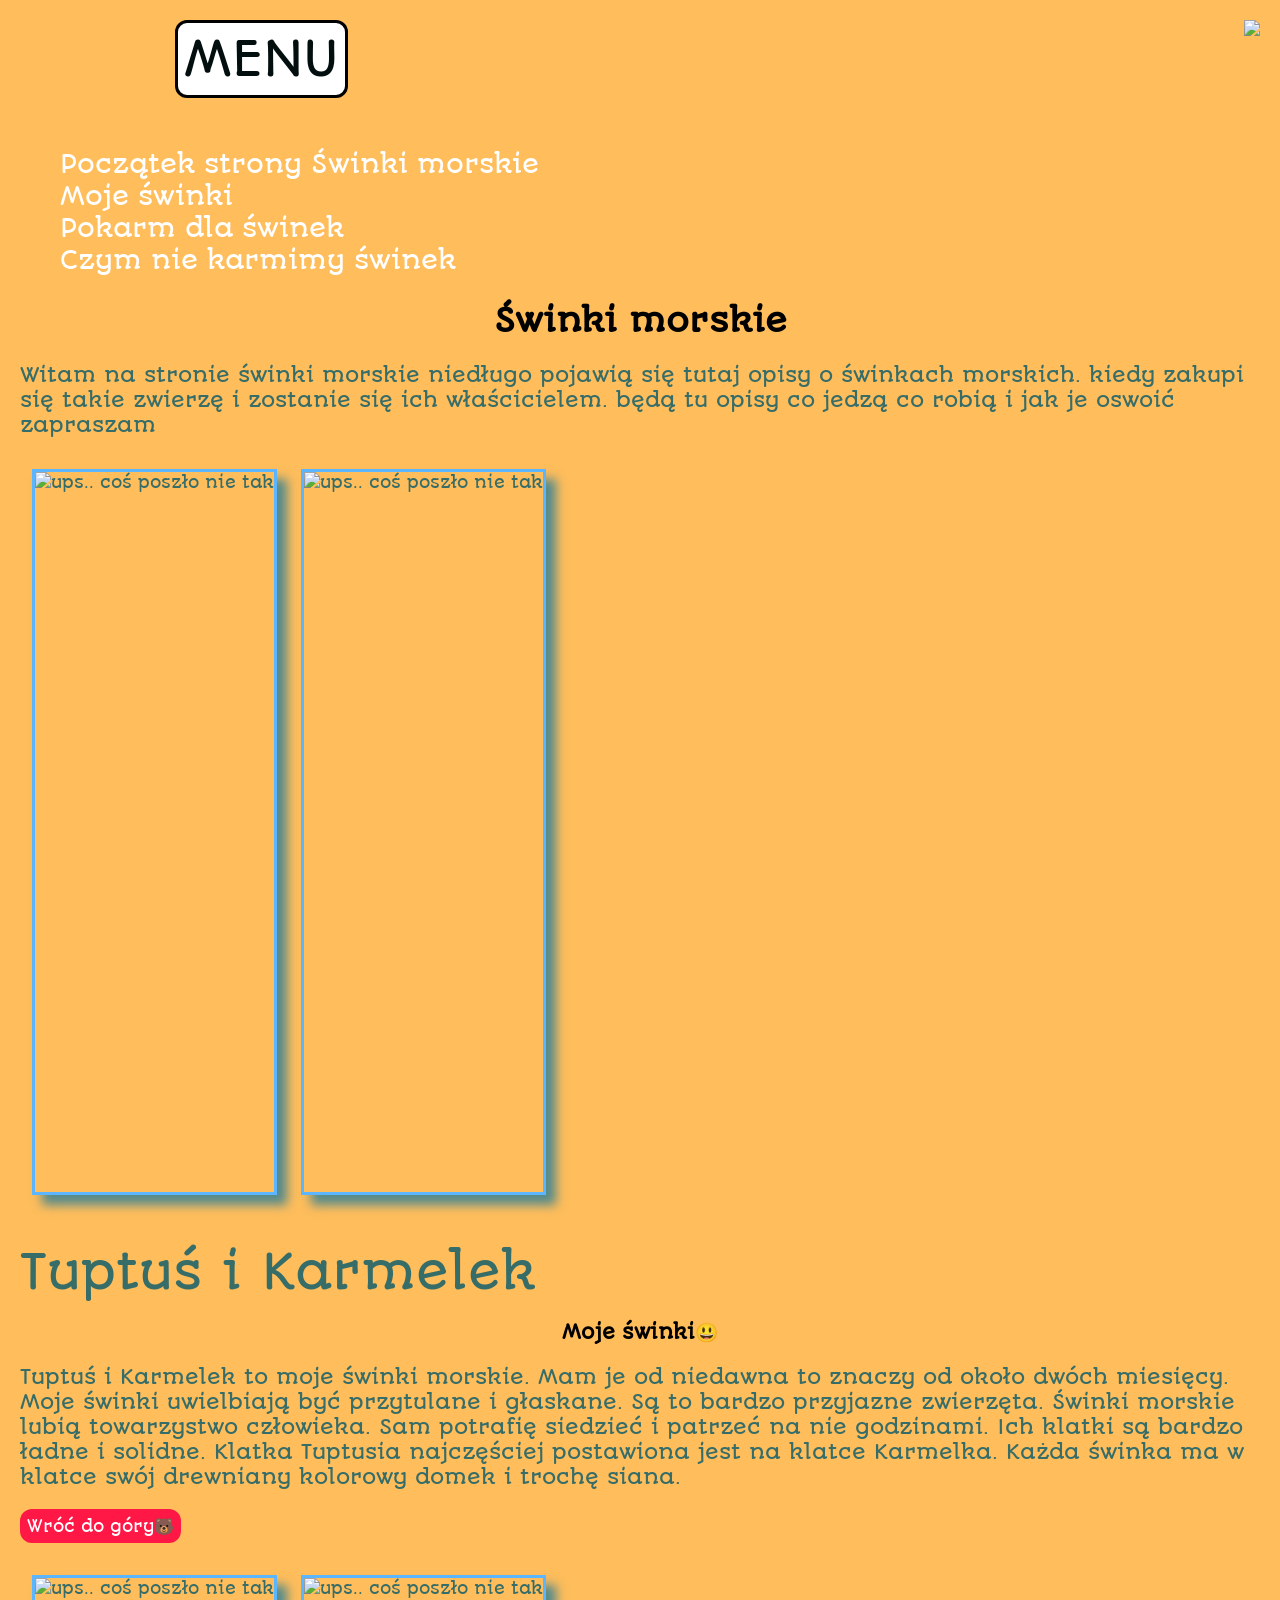
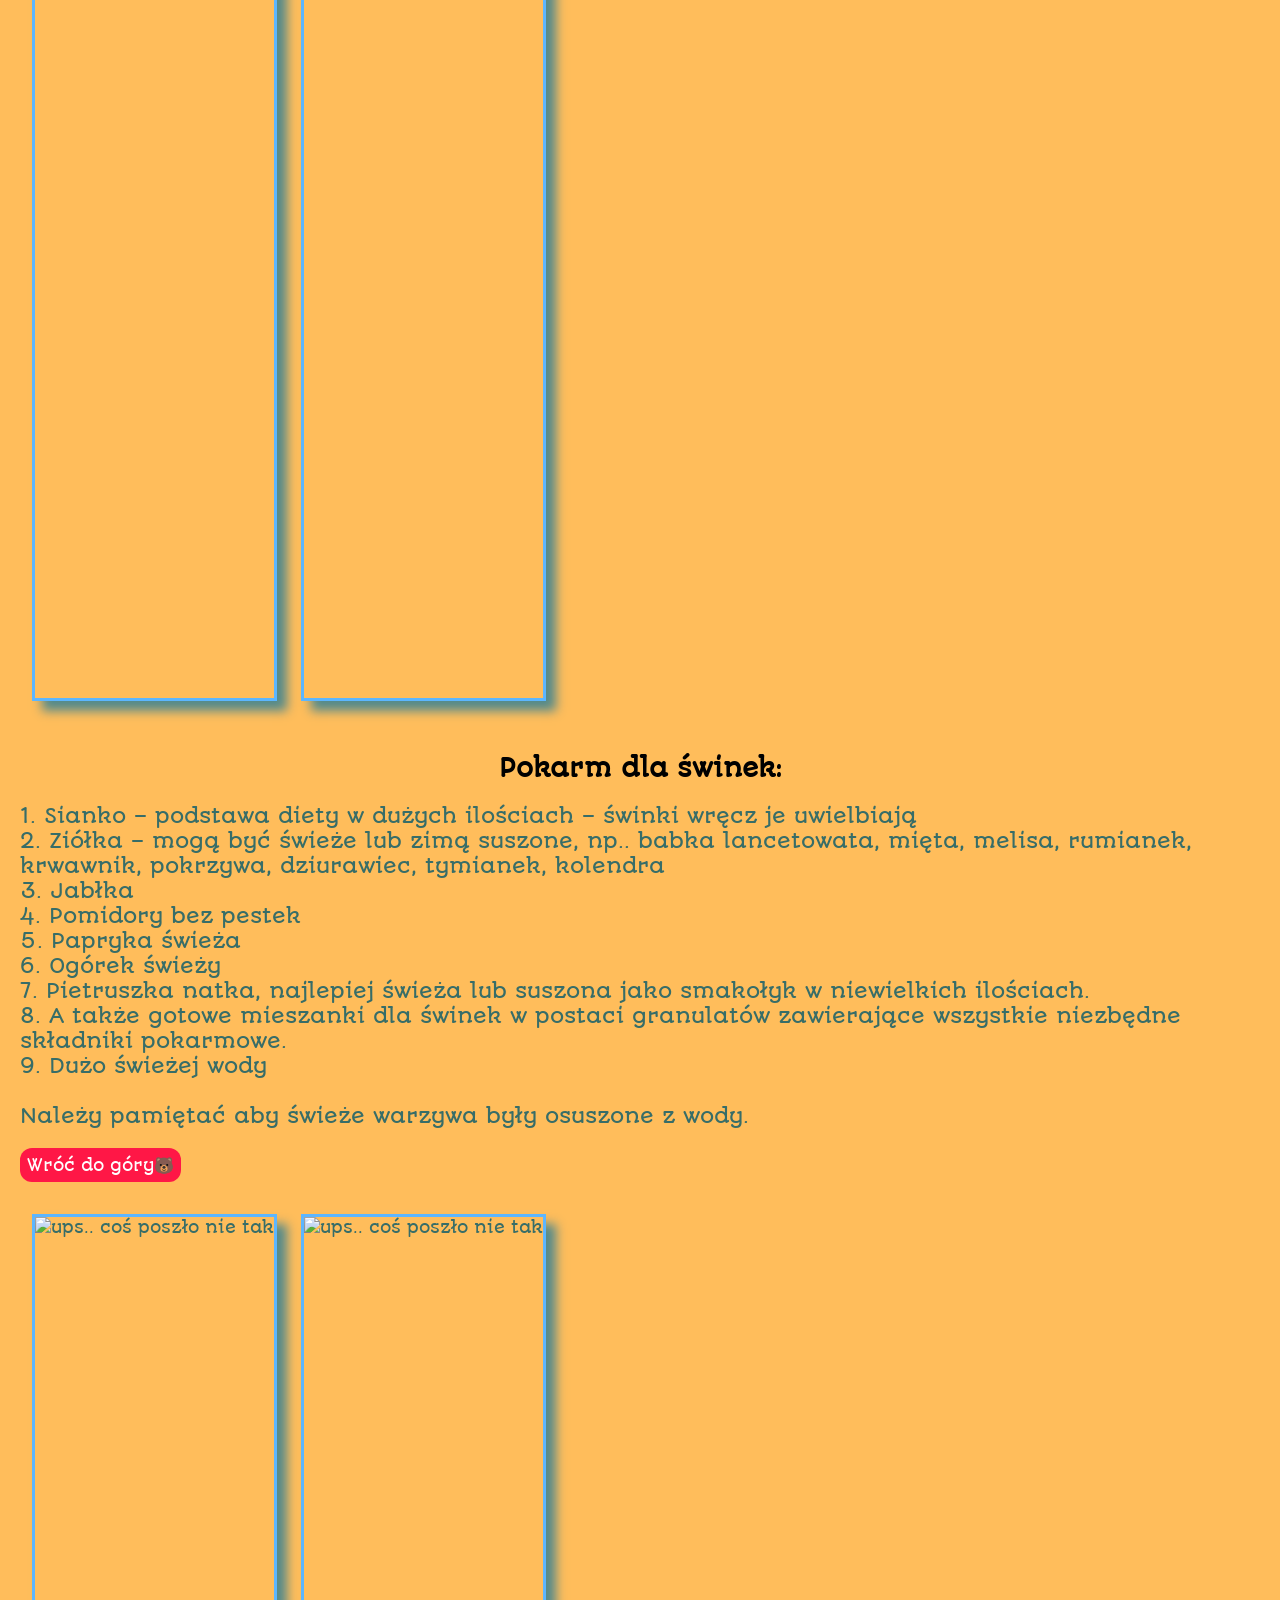
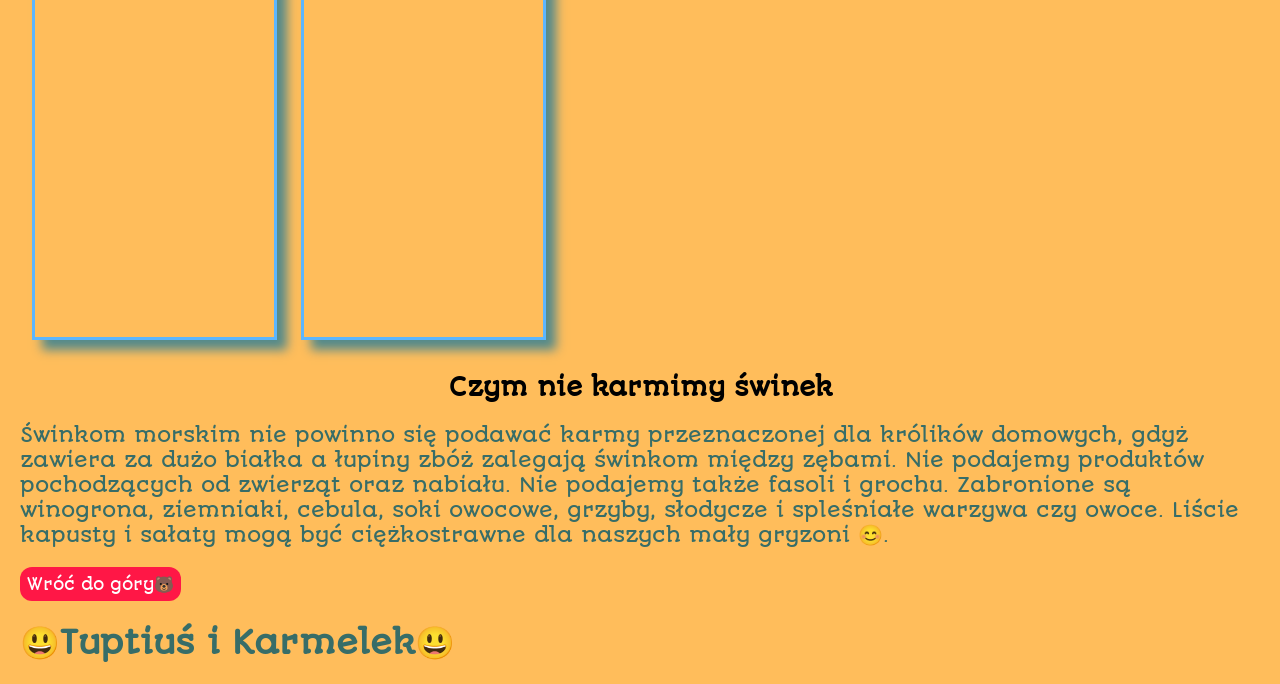
==== 1.html @ 5bfaad9d "Add files via upload" ====
<!DOCTYPE html>
<html lang="en">	
	<head>
		<meta charset="UTF-8" />
		<meta name="viewport" content="width=device-width, initial-scale=1.0" />
		<meta http-equiv="X-UA-Compatible" content="ie=edge" />
		<link rel="preconnect" href="https://fonts.gstatic.com">
		<link rel="preconnect" href="https://fonts.gstatic.com">
		<link href="https://fonts.googleapis.com/css2?family=Autour+One&display=swap" rel="stylesheet"> 
		<link herf="https://cdnjs.cloudflare.com/ajax/libs/font-awesome/5.15.3/css/fontawesome.min.css" rel="stylesheet">
		<title> Świnki morskie </title>
		<style> 
			body {
				margin:20px;
			 	background-color: #ffbd5b;	
			 	color:#376d68 ;
			 	font-family: 'Autour One', cursive;
			 	}
			ul{
				background-color: #ffbd5b;
				list-style-type:none;
				font-size: 25px;
			}
			a{
				text-decoration:none;
				color:rgb(255, 255, 255);
			}
			p{ 
				font-size: 20px ;
			 }
			.fotki {
				display: flex;
			}

			.fotki > img { 
				border:3px  rgb(92, 182, 255) solid;
				box-shadow: rgb(84, 138, 139) 10px 10px 10px;
				height:80vh ;
				margin:12px ;
				transition: all 0.5s ease-out;

			}
			.fotki > img:hover{ 
				border:3px  rgba(59, 233, 53, 0.712) solid;
				box-shadow: rgba(21, 146, 27, 0.685) 11px 11px 11px;
				height:83vh ;
				margin:15px ;
				transition: all 0.5s ease-out;
				
				
			}
			.neon {
				font-size: 3rem;
				margin-top:35px ;
				transition: all 0.5s ease-out;
			}
			
			h1 {
				
				transition: all 0.5s ease-out;

			}

			h1:hover {
				font-size:2.5rem ; 
				transition: all 0.5s ease-out;
				
			}

			.tytul, .tytul1, .tytul2, .tytul3
			{
			margin-left: auto;
			margin-right: auto;
			width:30rem ;
			background-color: #ffbd5b;
			justify-content: center ;
			text-align: center;
			transition: all 0.9s ease-out;
			color: rgb(0, 0, 0);
			}
			.tytul2 {
			margin-top: 40px;

			}
						
			.tytul:hover {
				font-size:2rem ; 
				transition: all 0.5s ease-out;
				background-color: rgb(0, 0, 0);
				color: rgb(54, 231, 208);
				padding: 6px;
				border-radius: 12px;

			}
			.tytul1:hover {
				font-size:3rem ; 
				transition: all 0.5s ease-out;
				background-color: rgb(0, 0, 0);
				color: rgb(44, 253, 72);
				padding: 6px;
				border-radius: 12px;
			}
			.tytul2:hover {
				font-size:2rem ; 
				transition: all 0.5s ease-out;
				background-color: rgb(0, 0, 0);
				color: rgb(21, 255, 0);
				padding: 6px;
				border-radius: 12px;
			}
			.tytul3:hover {
				font-size:1.8em ; 
				transition: all 0.5s ease-out;
				background-color: rgb(0, 0, 0);
				color: cyan;
				padding: 6px;
				border-radius: 12px;
			}
			.guzik {
				background-color: rgb(255, 23, 70);
				display: inline-block;
				padding: 7px;
				border-radius: 12px;
			}
			#menu {
				margin-left: 155px;
				margin-right: auto;
				margin-bottom: 25px;
				padding: 6px;
				justify-content: center;
				color:rgb(3, 14, 14);
				font-size:3rem;
				border:3px solid rgb(0, 0, 0);
				background-color:rgb(255, 255, 255);
				border-radius: 12px;
				display: inline-block;
				transition: all 0.9s ease-out;
				
				
				
			}

           		 #menu:hover{
				margin-left:120px ;
				font-size:4.5em ; 
				transition: all 0.5s ease-out;
				background-color: rgb(0, 0, 0);
				color: rgb(255, 255, 255);
				border-color: rgb(255, 255, 255);
				padding: 6px;
			border-radius: 12px;
			

			}

			
			
			.logo{
				margin-bottom: 0px;
				justify-content: center;
				float: right;
				height: 170px;
				transition: all 0.5s ease-out;
			}
			.logo:hover{
				margin-left:120px ;
				height: 230px;
				transition: all 0.5s ease-out;
				padding: 6px;
			

			}
			.niebieski{
			transition: all 0.5s ease-out;
			font-size: 3rem;
			color:#376d68 ;
			display: inline-block;

			}
			.niebieski:hover{
			transition: all 0.5s ease-out;
			font-size: 4rem;
			color:rgb(54, 231, 208);
			

		
		}
		.zielony{
			transition: all 0.5s ease-out;
			font-size: 3rem;
			color:#376d68 ;
			display: inline-block;

		}
		.zielony:hover{
		transition: all 0.5s ease-out;
		font-size: 4rem;
		color:rgb(21, 255, 0); 
		}

		
		</style>
	</head>

	<body>	
		<nav>
			<div id="menu">MENU </div> <img class="logo" src="zdj/pies.png">
			
			<ul>
				<li><a href= "/">Początek strony Świnki morskie</a></li>
				<li><a href= "#MojeSwinki">Moje świnki</a> </li>
				<li><a href= "#PokarmdlaSwinek">Pokarm dla świnek</a> </li>
				<li><a href= "#CzymniekarmimySwinek">Czym nie karmimy świnek</a> </li>
			</ul>
			
		</nav>

		<header id="Gora">

			<h1 class="tytul1">Świnki morskie</h1>
			<p >Witam na stronie świnki morskie niedługo pojawią się tutaj opisy o świnkach morskich.
			kiedy zakupi się takie zwierzę i zostanie się ich właścicielem. będą tu opisy co jedzą co robią i jak je oswoić zapraszam</p>
		</header>


		

		<div class="fotki">
			<img src="zdj/1.jpg" alt="ups.. coś poszło nie tak"></img>
		
			<img  src="zdj/5.jpg" alt="ups.. coś poszło nie tak"></img>
		</div>
		
		<div class="neon"><span class="zielony">T</span><span class="niebieski">u</span><span class="zielony">p</span><span class="niebieski">t</span><span class="zielony">u</span><span class="niebieski">ś</span><span class="zielony">&nbspi&nbsp </span><span class="niebieski">K</span><span class="zielony">a</span><span class="niebieski">r</span><span class="zielony">m</span><span class="niebieski">e</span><span class="zielony">l</span><span class="niebieski">e</span><span class="zielony">k</span></div>


		<div id="MojeSwinki">
			 <h3 class="tytul">Moje świnki😃</h3> 
			 <p> Tuptuś i Karmelek to moje świnki morskie. Mam je od niedawna to znaczy od około dwóch miesięcy. Moje świnki uwielbiają być przytulane i głaskane. Są to bardzo przyjazne zwierzęta.  Świnki morskie lubią towarzystwo człowieka. Sam potrafię siedzieć i patrzeć na nie godzinami. 
		         Ich klatki są bardzo ładne i solidne. Klatka Tuptusia najczęściej postawiona jest na klatce Karmelka. Każda świnka ma w klatce swój drewniany kolorowy domek i trochę siana.<div class="guzik"><a href="#Gora">Wróć do góry🐻</a></div>
			</p>
			<div class=fotki><img src="zdj/8.jpg" alt="ups.. coś poszło nie tak"></img>
					 <img src="zdj/3.jpg" alt="ups.. coś poszło nie tak"></img>
			</div>
		</div> 


 

		<div id="PokarmdlaSwinek">
			<h2 class="tytul2">Pokarm dla świnek:
			</h2>  
			<p>
			1.	Sianko – podstawa diety w dużych ilościach – świnki wręcz je uwielbiają</br>
			2.	Ziółka – mogą być świeże lub zimą suszone, np.. babka lancetowata, mięta, melisa, rumianek, krwawnik, pokrzywa, dziurawiec, tymianek, kolendra</br>
			3.	Jabłka</br>
			4.	Pomidory bez pestek</br>
			5.	Papryka świeża</br>
			6.	Ogórek świeży </br>
			7.	Pietruszka natka, najlepiej świeża lub suszona jako smakołyk w niewielkich ilościach.</br>
			8.	A także gotowe mieszanki dla świnek w postaci granulatów zawierające wszystkie niezbędne składniki pokarmowe.</br>
			9.	Dużo świeżej wody</br>
         </br>
			Należy pamiętać aby świeże warzywa były osuszone z wody.<div class="guzik"><a href="#Gora">Wróć do góry🐻</a></div></br>

 			</p>
  		<div class="fotki"> <img src="zdj/6.jpg" alt="ups.. coś poszło nie tak"></img>
	
  
	  	<img src="zdj/4.jpg" alt="ups.. coś poszło nie tak"></img> 
	</div>
	  
	<div id="CzymniekarmimySwinek">
		<h2 class="tytul3">Czym nie karmimy świnek</h2>
		
		<p>Świnkom morskim nie powinno się podawać karmy przeznaczonej
			dla królików domowych,
			gdyż zawiera za dużo białka a łupiny zbóż zalegają świnkom między zębami.
			Nie podajemy produktów pochodzących od zwierząt oraz nabiału.
			Nie podajemy także fasoli i grochu. 
			Zabronione są winogrona, ziemniaki, cebula, soki owocowe, grzyby, słodycze i spleśniałe
			warzywa czy owoce. 
			Liście kapusty i sałaty mogą być ciężkostrawne dla naszych mały gryzoni 😊.</br>
			<div class="guzik"><a href="#Gora">Wróć do góry🐻</a></div>
		</p>
	</div>

	<script>
		console.log("🐻🐻🐻🐻🐻🐻🐻🐻🐻🐻🐻🐻🐻🐻🐻");
		document.write("<h1>😃Tuptiuś i Karmelek😃</h1>");    
		console.log("witaj👍😎"); 
		console.log("by Adam P");  
	</script>
	 
		 
	</body>


</html>
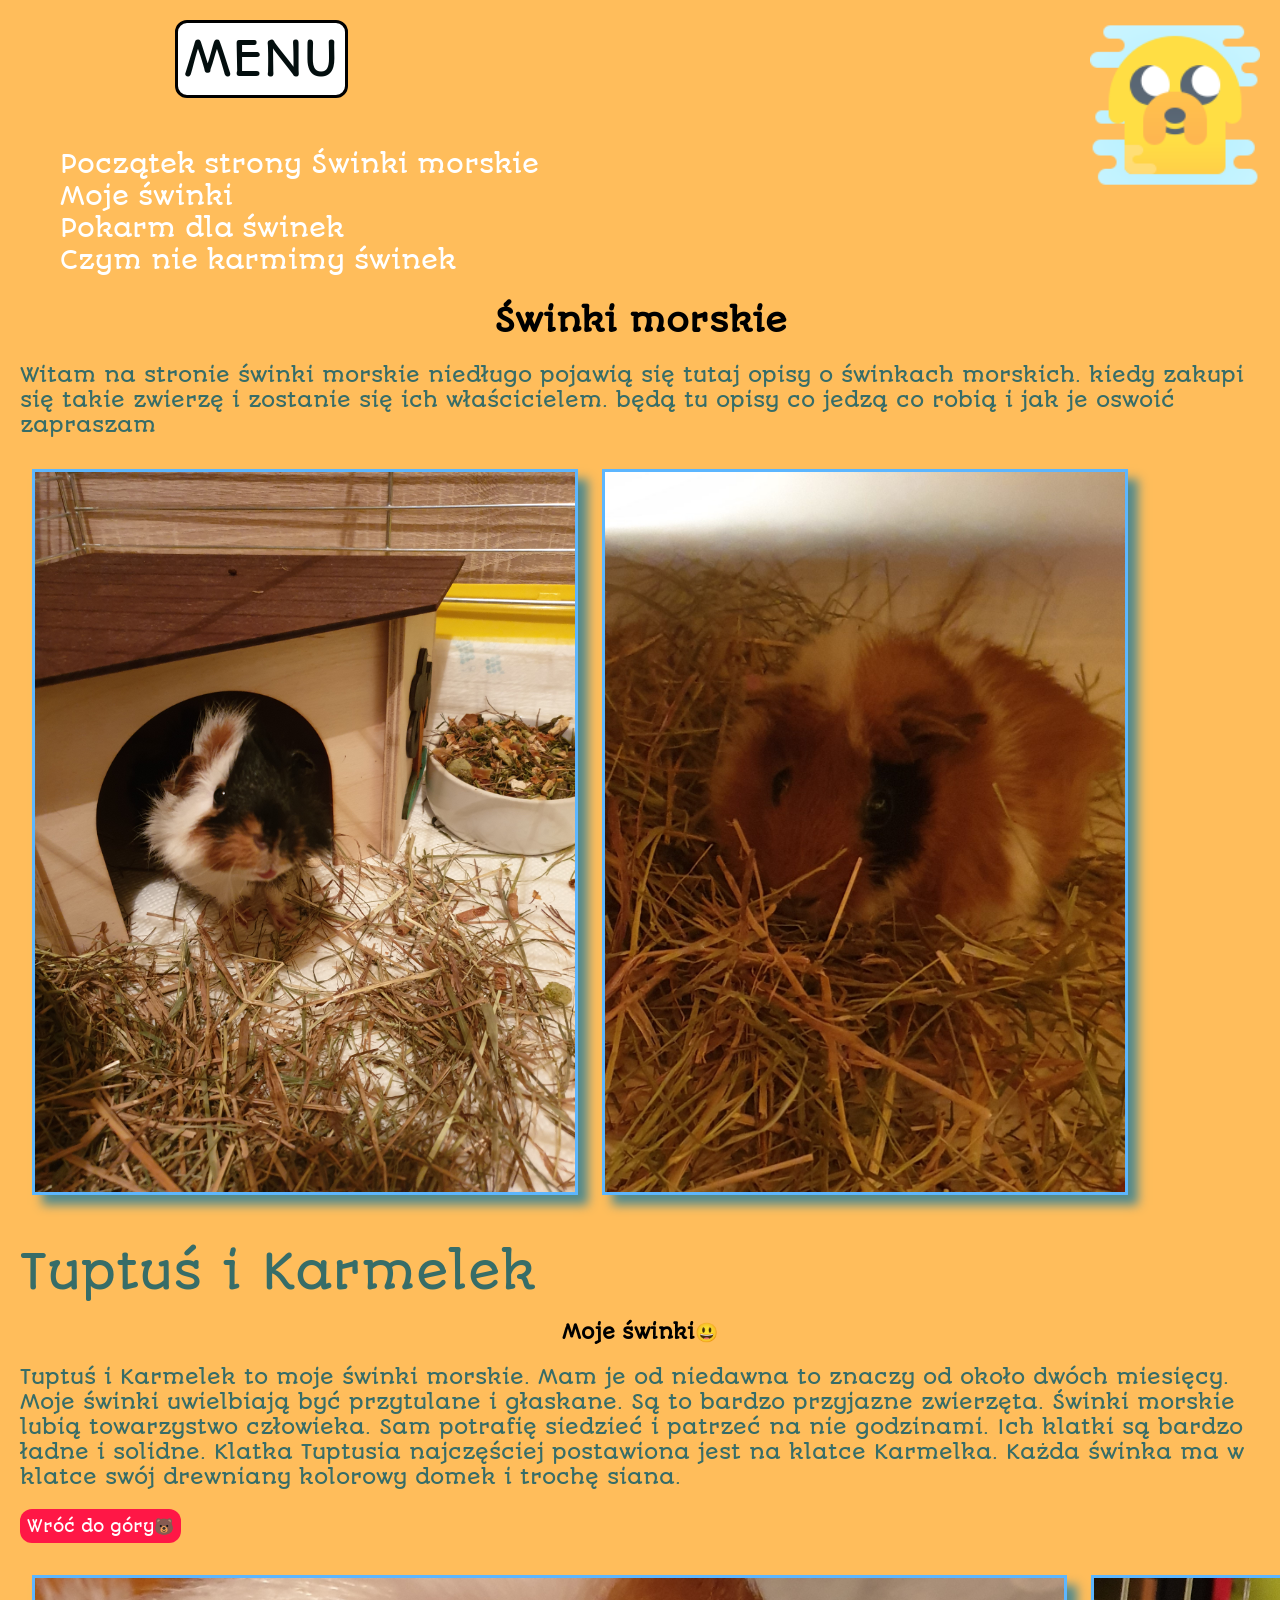
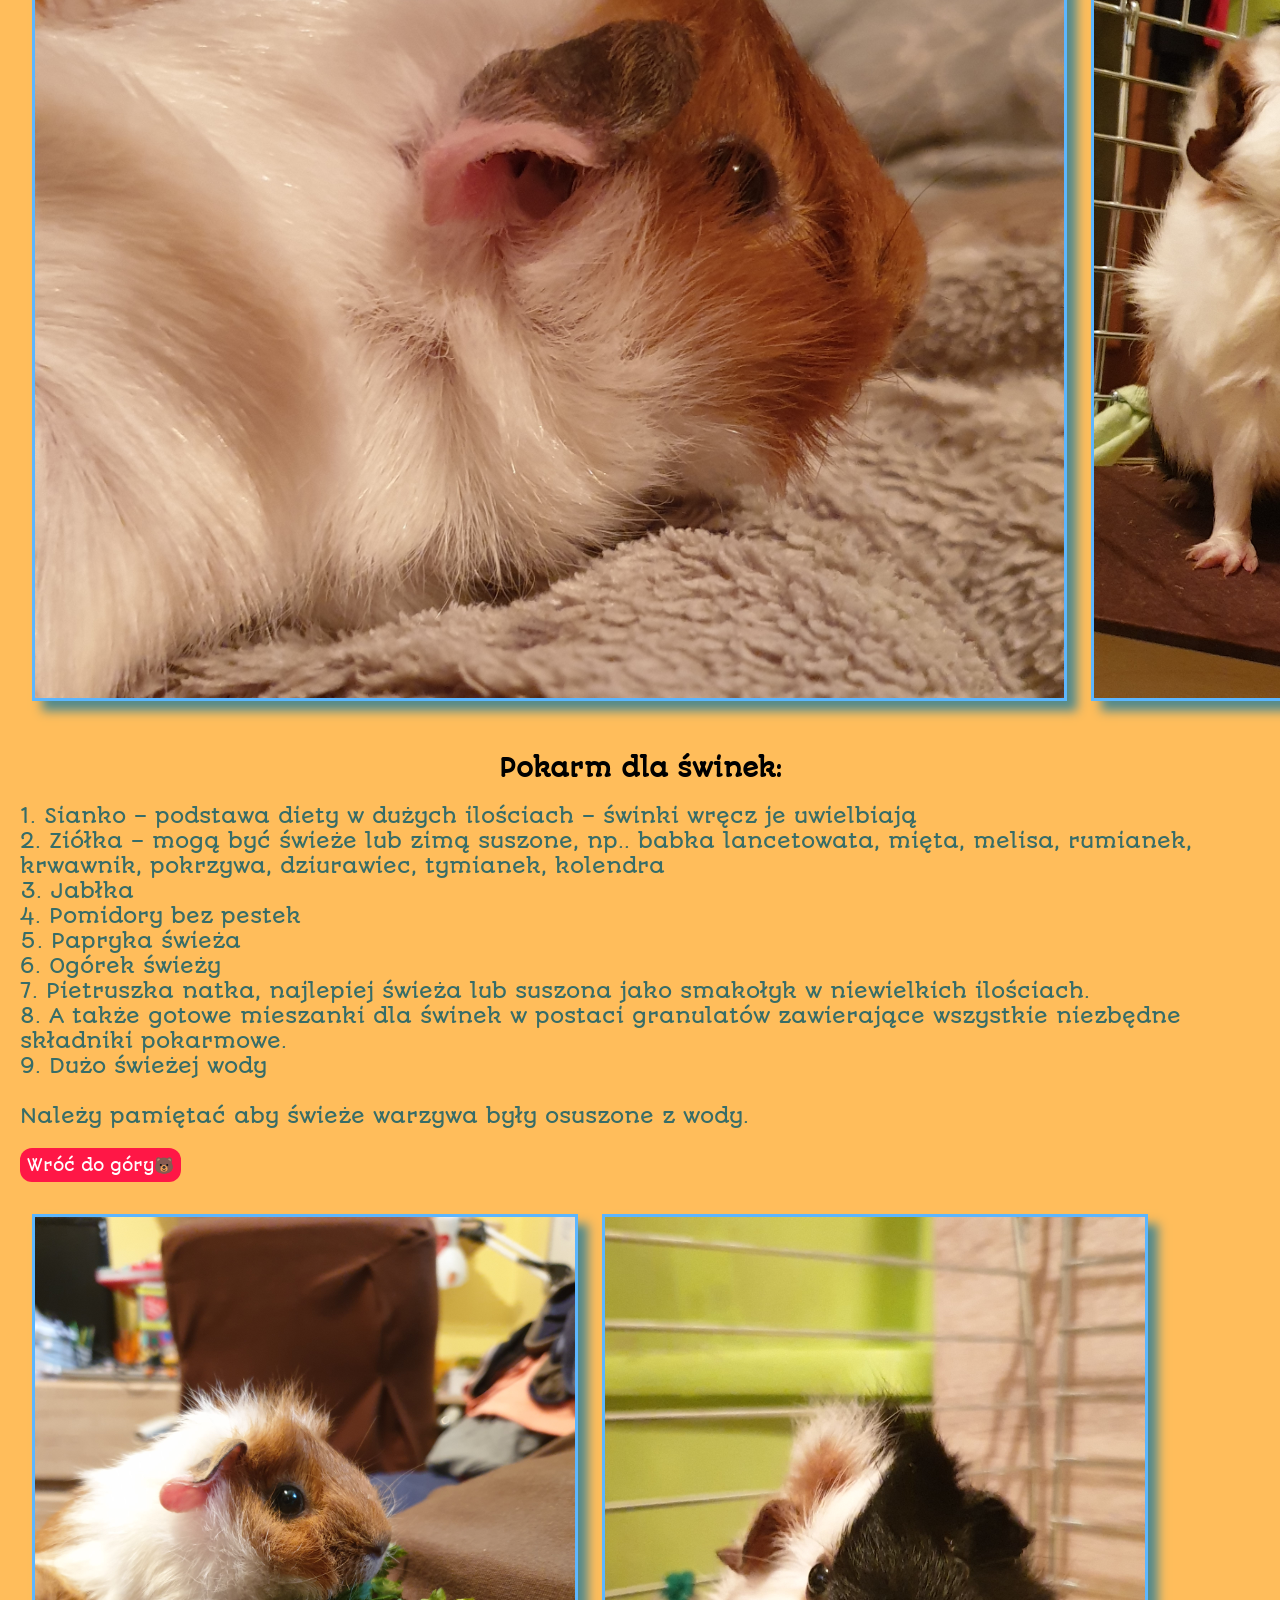
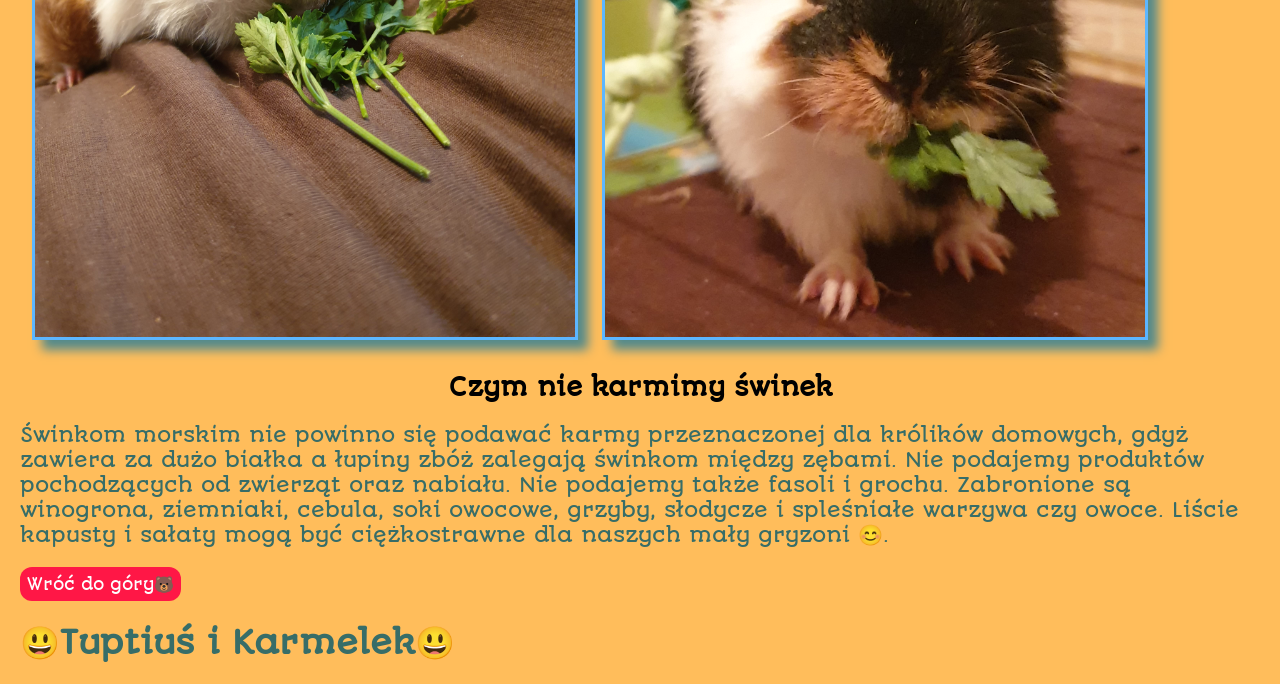
==== commit 48a7f5f2: "Pierwsza edycja" ====
--- a/1.html
+++ b/1.html
@@ -1,304 +1,304 @@
-<!DOCTYPE html>
-<html lang="en">	
-	<head>
-		<meta charset="UTF-8" />
-		<meta name="viewport" content="width=device-width, initial-scale=1.0" />
-		<meta http-equiv="X-UA-Compatible" content="ie=edge" />
-		<link rel="preconnect" href="https://fonts.gstatic.com">
-		<link rel="preconnect" href="https://fonts.gstatic.com">
-		<link href="https://fonts.googleapis.com/css2?family=Autour+One&display=swap" rel="stylesheet"> 
-		<link herf="https://cdnjs.cloudflare.com/ajax/libs/font-awesome/5.15.3/css/fontawesome.min.css" rel="stylesheet">
-		<title> Świnki morskie </title>
-		<style> 
-			body {
-				margin:20px;
-			 	background-color: #ffbd5b;	
-			 	color:#376d68 ;
-			 	font-family: 'Autour One', cursive;
-			 	}
-			ul{
-				background-color: #ffbd5b;
-				list-style-type:none;
-				font-size: 25px;
-			}
-			a{
-				text-decoration:none;
-				color:rgb(255, 255, 255);
-			}
-			p{ 
-				font-size: 20px ;
-			 }
-			.fotki {
-				display: flex;
-			}
-
-			.fotki > img { 
-				border:3px  rgb(92, 182, 255) solid;
-				box-shadow: rgb(84, 138, 139) 10px 10px 10px;
-				height:80vh ;
-				margin:12px ;
-				transition: all 0.5s ease-out;
-
-			}
-			.fotki > img:hover{ 
-				border:3px  rgba(59, 233, 53, 0.712) solid;
-				box-shadow: rgba(21, 146, 27, 0.685) 11px 11px 11px;
-				height:83vh ;
-				margin:15px ;
-				transition: all 0.5s ease-out;
-				
-				
-			}
-			.neon {
-				font-size: 3rem;
-				margin-top:35px ;
-				transition: all 0.5s ease-out;
-			}
-			
-			h1 {
-				
-				transition: all 0.5s ease-out;
-
-			}
-
-			h1:hover {
-				font-size:2.5rem ; 
-				transition: all 0.5s ease-out;
-				
-			}
-
-			.tytul, .tytul1, .tytul2, .tytul3
-			{
-			margin-left: auto;
-			margin-right: auto;
-			width:30rem ;
-			background-color: #ffbd5b;
-			justify-content: center ;
-			text-align: center;
-			transition: all 0.9s ease-out;
-			color: rgb(0, 0, 0);
-			}
-			.tytul2 {
-			margin-top: 40px;
-
-			}
-						
-			.tytul:hover {
-				font-size:2rem ; 
-				transition: all 0.5s ease-out;
-				background-color: rgb(0, 0, 0);
-				color: rgb(54, 231, 208);
-				padding: 6px;
-				border-radius: 12px;
-
-			}
-			.tytul1:hover {
-				font-size:3rem ; 
-				transition: all 0.5s ease-out;
-				background-color: rgb(0, 0, 0);
-				color: rgb(44, 253, 72);
-				padding: 6px;
-				border-radius: 12px;
-			}
-			.tytul2:hover {
-				font-size:2rem ; 
-				transition: all 0.5s ease-out;
-				background-color: rgb(0, 0, 0);
-				color: rgb(21, 255, 0);
-				padding: 6px;
-				border-radius: 12px;
-			}
-			.tytul3:hover {
-				font-size:1.8em ; 
-				transition: all 0.5s ease-out;
-				background-color: rgb(0, 0, 0);
-				color: cyan;
-				padding: 6px;
-				border-radius: 12px;
-			}
-			.guzik {
-				background-color: rgb(255, 23, 70);
-				display: inline-block;
-				padding: 7px;
-				border-radius: 12px;
-			}
-			#menu {
-				margin-left: 155px;
-				margin-right: auto;
-				margin-bottom: 25px;
-				padding: 6px;
-				justify-content: center;
-				color:rgb(3, 14, 14);
-				font-size:3rem;
-				border:3px solid rgb(0, 0, 0);
-				background-color:rgb(255, 255, 255);
-				border-radius: 12px;
-				display: inline-block;
-				transition: all 0.9s ease-out;
-				
-				
-				
-			}
-
-           		 #menu:hover{
-				margin-left:120px ;
-				font-size:4.5em ; 
-				transition: all 0.5s ease-out;
-				background-color: rgb(0, 0, 0);
-				color: rgb(255, 255, 255);
-				border-color: rgb(255, 255, 255);
-				padding: 6px;
-			border-radius: 12px;
-			
-
-			}
-
-			
-			
-			.logo{
-				margin-bottom: 0px;
-				justify-content: center;
-				float: right;
-				height: 170px;
-				transition: all 0.5s ease-out;
-			}
-			.logo:hover{
-				margin-left:120px ;
-				height: 230px;
-				transition: all 0.5s ease-out;
-				padding: 6px;
-			
-
-			}
-			.niebieski{
-			transition: all 0.5s ease-out;
-			font-size: 3rem;
-			color:#376d68 ;
-			display: inline-block;
-
-			}
-			.niebieski:hover{
-			transition: all 0.5s ease-out;
-			font-size: 4rem;
-			color:rgb(54, 231, 208);
-			
-
-		
-		}
-		.zielony{
-			transition: all 0.5s ease-out;
-			font-size: 3rem;
-			color:#376d68 ;
-			display: inline-block;
-
-		}
-		.zielony:hover{
-		transition: all 0.5s ease-out;
-		font-size: 4rem;
-		color:rgb(21, 255, 0); 
-		}
-
-		
-		</style>
-	</head>
-
-	<body>	
-		<nav>
-			<div id="menu">MENU </div> <img class="logo" src="zdj/pies.png">
-			
-			<ul>
-				<li><a href= "/">Początek strony Świnki morskie</a></li>
-				<li><a href= "#MojeSwinki">Moje świnki</a> </li>
-				<li><a href= "#PokarmdlaSwinek">Pokarm dla świnek</a> </li>
-				<li><a href= "#CzymniekarmimySwinek">Czym nie karmimy świnek</a> </li>
-			</ul>
-			
-		</nav>
-
-		<header id="Gora">
-
-			<h1 class="tytul1">Świnki morskie</h1>
-			<p >Witam na stronie świnki morskie niedługo pojawią się tutaj opisy o świnkach morskich.
-			kiedy zakupi się takie zwierzę i zostanie się ich właścicielem. będą tu opisy co jedzą co robią i jak je oswoić zapraszam</p>
-		</header>
-
-
-		
-
-		<div class="fotki">
-			<img src="zdj/1.jpg" alt="ups.. coś poszło nie tak"></img>
-		
-			<img  src="zdj/5.jpg" alt="ups.. coś poszło nie tak"></img>
-		</div>
-		
-		<div class="neon"><span class="zielony">T</span><span class="niebieski">u</span><span class="zielony">p</span><span class="niebieski">t</span><span class="zielony">u</span><span class="niebieski">ś</span><span class="zielony">&nbspi&nbsp </span><span class="niebieski">K</span><span class="zielony">a</span><span class="niebieski">r</span><span class="zielony">m</span><span class="niebieski">e</span><span class="zielony">l</span><span class="niebieski">e</span><span class="zielony">k</span></div>
-
-
-		<div id="MojeSwinki">
-			 <h3 class="tytul">Moje świnki😃</h3> 
-			 <p> Tuptuś i Karmelek to moje świnki morskie. Mam je od niedawna to znaczy od około dwóch miesięcy. Moje świnki uwielbiają być przytulane i głaskane. Są to bardzo przyjazne zwierzęta.  Świnki morskie lubią towarzystwo człowieka. Sam potrafię siedzieć i patrzeć na nie godzinami. 
-		         Ich klatki są bardzo ładne i solidne. Klatka Tuptusia najczęściej postawiona jest na klatce Karmelka. Każda świnka ma w klatce swój drewniany kolorowy domek i trochę siana.<div class="guzik"><a href="#Gora">Wróć do góry🐻</a></div>
-			</p>
-			<div class=fotki><img src="zdj/8.jpg" alt="ups.. coś poszło nie tak"></img>
-					 <img src="zdj/3.jpg" alt="ups.. coś poszło nie tak"></img>
-			</div>
-		</div> 
-
-
- 
-
-		<div id="PokarmdlaSwinek">
-			<h2 class="tytul2">Pokarm dla świnek:
-			</h2>  
-			<p>
-			1.	Sianko – podstawa diety w dużych ilościach – świnki wręcz je uwielbiają</br>
-			2.	Ziółka – mogą być świeże lub zimą suszone, np.. babka lancetowata, mięta, melisa, rumianek, krwawnik, pokrzywa, dziurawiec, tymianek, kolendra</br>
-			3.	Jabłka</br>
-			4.	Pomidory bez pestek</br>
-			5.	Papryka świeża</br>
-			6.	Ogórek świeży </br>
-			7.	Pietruszka natka, najlepiej świeża lub suszona jako smakołyk w niewielkich ilościach.</br>
-			8.	A także gotowe mieszanki dla świnek w postaci granulatów zawierające wszystkie niezbędne składniki pokarmowe.</br>
-			9.	Dużo świeżej wody</br>
-         </br>
-			Należy pamiętać aby świeże warzywa były osuszone z wody.<div class="guzik"><a href="#Gora">Wróć do góry🐻</a></div></br>
-
- 			</p>
-  		<div class="fotki"> <img src="zdj/6.jpg" alt="ups.. coś poszło nie tak"></img>
-	
-  
-	  	<img src="zdj/4.jpg" alt="ups.. coś poszło nie tak"></img> 
-	</div>
-	  
-	<div id="CzymniekarmimySwinek">
-		<h2 class="tytul3">Czym nie karmimy świnek</h2>
-		
-		<p>Świnkom morskim nie powinno się podawać karmy przeznaczonej
-			dla królików domowych,
-			gdyż zawiera za dużo białka a łupiny zbóż zalegają świnkom między zębami.
-			Nie podajemy produktów pochodzących od zwierząt oraz nabiału.
-			Nie podajemy także fasoli i grochu. 
-			Zabronione są winogrona, ziemniaki, cebula, soki owocowe, grzyby, słodycze i spleśniałe
-			warzywa czy owoce. 
-			Liście kapusty i sałaty mogą być ciężkostrawne dla naszych mały gryzoni 😊.</br>
-			<div class="guzik"><a href="#Gora">Wróć do góry🐻</a></div>
-		</p>
-	</div>
-
-	<script>
-		console.log("🐻🐻🐻🐻🐻🐻🐻🐻🐻🐻🐻🐻🐻🐻🐻");
-		document.write("<h1>😃Tuptiuś i Karmelek😃</h1>");    
-		console.log("witaj👍😎"); 
-		console.log("by Adam P");  
-	</script>
-	 
-		 
-	</body>
-
-
-</html> 
-
-
-
-
-
+<!DOCTYPE html>
+<html lang="en">	
+	<head>
+		<meta charset="UTF-8" />
+		<meta name="viewport" content="width=device-width, initial-scale=1.0" />
+		<meta http-equiv="X-UA-Compatible" content="ie=edge" />
+		<link rel="preconnect" href="https://fonts.gstatic.com">
+		<link rel="preconnect" href="https://fonts.gstatic.com">
+		<link href="https://fonts.googleapis.com/css2?family=Autour+One&display=swap" rel="stylesheet"> 
+		<link herf="https://cdnjs.cloudflare.com/ajax/libs/font-awesome/5.15.3/css/fontawesome.min.css" rel="stylesheet">
+		<title> Świnki morskie </title>
+		<style> 
+			body {
+				margin:20px;
+			 	background-color: #ffbd5b;	
+			 	color:#376d68 ;
+			 	font-family: 'Autour One', cursive;
+			 	}
+			ul{
+				background-color: #ffbd5b;
+				list-style-type:none;
+				font-size: 25px;
+			}
+			a{
+				text-decoration:none;
+				color:rgb(255, 255, 255);
+			}
+			p{ 
+				font-size: 20px ;
+			 }
+			.fotki {
+				display: flex;
+			}
+
+			.fotki > img { 
+				border:3px  rgb(92, 182, 255) solid;
+				box-shadow: rgb(84, 138, 139) 10px 10px 10px;
+				height:80vh ;
+				margin:12px ;
+				transition: all 0.5s ease-out;
+
+			}
+			.fotki > img:hover{ 
+				border:3px  rgba(59, 233, 53, 0.712) solid;
+				box-shadow: rgba(21, 146, 27, 0.685) 11px 11px 11px;
+				height:83vh ;
+				margin:15px ;
+				transition: all 0.5s ease-out;
+				
+				
+			}
+			.neon {
+				font-size: 3rem;
+				margin-top:35px ;
+				transition: all 0.5s ease-out;
+			}
+			
+			h1 {
+				
+				transition: all 0.5s ease-out;
+
+			}
+
+			h1:hover {
+				font-size:2.5rem ; 
+				transition: all 0.5s ease-out;
+				
+			}
+
+			.tytul, .tytul1, .tytul2, .tytul3
+			{
+			margin-left: auto;
+			margin-right: auto;
+			width:30rem ;
+			background-color: #ffbd5b;
+			justify-content: center ;
+			text-align: center;
+			transition: all 0.9s ease-out;
+			color: rgb(0, 0, 0);
+			}
+			.tytul2 {
+			margin-top: 40px;
+
+			}
+						
+			.tytul:hover {
+				font-size:2rem ; 
+				transition: all 0.5s ease-out;
+				background-color: rgb(0, 0, 0);
+				color: rgb(54, 231, 208);
+				padding: 6px;
+				border-radius: 12px;
+
+			}
+			.tytul1:hover {
+				font-size:3rem ; 
+				transition: all 0.5s ease-out;
+				background-color: rgb(0, 0, 0);
+				color: rgb(44, 253, 72);
+				padding: 6px;
+				border-radius: 12px;
+			}
+			.tytul2:hover {
+				font-size:2rem ; 
+				transition: all 0.5s ease-out;
+				background-color: rgb(0, 0, 0);
+				color: rgb(21, 255, 0);
+				padding: 6px;
+				border-radius: 12px;
+			}
+			.tytul3:hover {
+				font-size:1.8em ; 
+				transition: all 0.5s ease-out;
+				background-color: rgb(0, 0, 0);
+				color: cyan;
+				padding: 6px;
+				border-radius: 12px;
+			}
+			.guzik {
+				background-color: rgb(255, 23, 70);
+				display: inline-block;
+				padding: 7px;
+				border-radius: 12px;
+			}
+			#menu {
+				margin-left: 155px;
+				margin-right: auto;
+				margin-bottom: 25px;
+				padding: 6px;
+				justify-content: center;
+				color:rgb(3, 14, 14);
+				font-size:3rem;
+				border:3px solid rgb(0, 0, 0);
+				background-color:rgb(255, 255, 255);
+				border-radius: 12px;
+				display: inline-block;
+				transition: all 0.9s ease-out;
+				
+				
+				
+			}
+
+           		 #menu:hover{
+				margin-left:120px ;
+				font-size:4.5em ; 
+				transition: all 0.5s ease-out;
+				background-color: rgb(0, 0, 0);
+				color: rgb(255, 255, 255);
+				border-color: rgb(255, 255, 255);
+				padding: 6px;
+			border-radius: 12px;
+			
+
+			}
+
+			
+			
+			.logo{
+				margin-bottom: 0px;
+				justify-content: center;
+				float: right;
+				height: 170px;
+				transition: all 0.5s ease-out;
+			}
+			.logo:hover{
+				margin-left:120px ;
+				height: 230px;
+				transition: all 0.5s ease-out;
+				padding: 6px;
+			
+
+			}
+			.niebieski{
+			transition: all 0.5s ease-out;
+			font-size: 3rem;
+			color:#376d68 ;
+			display: inline-block;
+
+			}
+			.niebieski:hover{
+			transition: all 0.5s ease-out;
+			font-size: 4rem;
+			color:rgb(54, 231, 208);
+			
+
+		
+		}
+		.zielony{
+			transition: all 0.5s ease-out;
+			font-size: 3rem;
+			color:#376d68 ;
+			display: inline-block;
+
+		}
+		.zielony:hover{
+		transition: all 0.5s ease-out;
+		font-size: 4rem;
+		color:rgb(21, 255, 0); 
+		}
+
+		
+		</style>
+	</head>
+
+	<body>	
+		<nav>
+			<div id="menu">MENU </div> <img class="logo" src="zdj/pies.png">
+			
+			<ul>
+				<li><a href= "/">Początek strony Świnki morskie</a></li>
+				<li><a href= "#MojeSwinki">Moje świnki</a> </li>
+				<li><a href= "#PokarmdlaSwinek">Pokarm dla świnek</a> </li>
+				<li><a href= "#CzymniekarmimySwinek">Czym nie karmimy świnek</a> </li>
+			</ul>
+			
+		</nav>
+
+		<header id="Gora">
+
+			<h1 class="tytul1">Świnki morskie</h1>
+			<p >Witam na stronie świnki morskie niedługo pojawią się tutaj opisy o świnkach morskich.
+			kiedy zakupi się takie zwierzę i zostanie się ich właścicielem. będą tu opisy co jedzą co robią i jak je oswoić zapraszam</p>
+		</header>
+
+
+		
+
+		<div class="fotki">
+			<img src="zdj/1.jpg" alt="ups.. coś poszło nie tak"></img>
+		
+			<img  src="zdj/5.jpg" alt="ups.. coś poszło nie tak"></img>
+		</div>
+		
+		<div class="neon"><span class="zielony">T</span><span class="niebieski">u</span><span class="zielony">p</span><span class="niebieski">t</span><span class="zielony">u</span><span class="niebieski">ś</span><span class="zielony">&nbspi&nbsp </span><span class="niebieski">K</span><span class="zielony">a</span><span class="niebieski">r</span><span class="zielony">m</span><span class="niebieski">e</span><span class="zielony">l</span><span class="niebieski">e</span><span class="zielony">k</span></div>
+
+
+		<div id="MojeSwinki">
+			 <h3 class="tytul">Moje świnki😃</h3> 
+			 <p> Tuptuś i Karmelek to moje świnki morskie. Mam je od niedawna to znaczy od około dwóch miesięcy. Moje świnki uwielbiają być przytulane i głaskane. Są to bardzo przyjazne zwierzęta.  Świnki morskie lubią towarzystwo człowieka. Sam potrafię siedzieć i patrzeć na nie godzinami. 
+		         Ich klatki są bardzo ładne i solidne. Klatka Tuptusia najczęściej postawiona jest na klatce Karmelka. Każda świnka ma w klatce swój drewniany kolorowy domek i trochę siana.<div class="guzik"><a href="#Gora">Wróć do góry🐻</a></div>
+			</p>
+			<div class=fotki><img src="zdj/8.jpg" alt="ups.. coś poszło nie tak"></img>
+					 <img src="zdj/3.jpg" alt="ups.. coś poszło nie tak"></img>
+			</div>
+		</div> 
+
+
+ 
+
+		<div id="PokarmdlaSwinek">
+			<h2 class="tytul2">Pokarm dla świnek:
+			</h2>  
+			<p>
+			1.	Sianko – podstawa diety w dużych ilościach – świnki wręcz je uwielbiają</br>
+			2.	Ziółka – mogą być świeże lub zimą suszone, np.. babka lancetowata, mięta, melisa, rumianek, krwawnik, pokrzywa, dziurawiec, tymianek, kolendra</br>
+			3.	Jabłka</br>
+			4.	Pomidory bez pestek</br>
+			5.	Papryka świeża</br>
+			6.	Ogórek świeży </br>
+			7.	Pietruszka natka, najlepiej świeża lub suszona jako smakołyk w niewielkich ilościach.</br>
+			8.	A także gotowe mieszanki dla świnek w postaci granulatów zawierające wszystkie niezbędne składniki pokarmowe.</br>
+			9.	Dużo świeżej wody</br>
+         </br>
+			Należy pamiętać aby świeże warzywa były osuszone z wody.<div class="guzik"><a href="#Gora">Wróć do góry🐻</a></div></br>
+
+ 			</p>
+  		<div class="fotki"> <img src="zdj/6.jpg" alt="ups.. coś poszło nie tak"></img>
+	
+  
+	  	<img src="zdj/4.jpg" alt="ups.. coś poszło nie tak"></img> 
+	</div>
+	  
+	<div id="CzymniekarmimySwinek">
+		<h2 class="tytul3">Czym nie karmimy świnek</h2>
+		
+		<p>Świnkom morskim nie powinno się podawać karmy przeznaczonej
+			dla królików domowych,
+			gdyż zawiera za dużo białka a łupiny zbóż zalegają świnkom między zębami.
+			Nie podajemy produktów pochodzących od zwierząt oraz nabiału.
+			Nie podajemy także fasoli i grochu. 
+			Zabronione są winogrona, ziemniaki, cebula, soki owocowe, grzyby, słodycze i spleśniałe
+			warzywa czy owoce. 
+			Liście kapusty i sałaty mogą być ciężkostrawne dla naszych mały gryzoni 😊.</br>
+			<div class="guzik"><a href="#Gora">Wróć do góry🐻</a></div>
+		</p>
+	</div>
+
+	<script>
+		console.log("🐻🐻🐻🐻🐻🐻🐻🐻🐻🐻🐻🐻🐻🐻🐻");
+		document.write("<h1>😃Tuptiuś i Karmelek😃</h1>");    
+		console.log("witaj👍😎"); 
+		console.log("by Adam P");  
+	</script>
+	 
+		 
+	</body>
+
+
+</html> 
+
+
+
+
+
